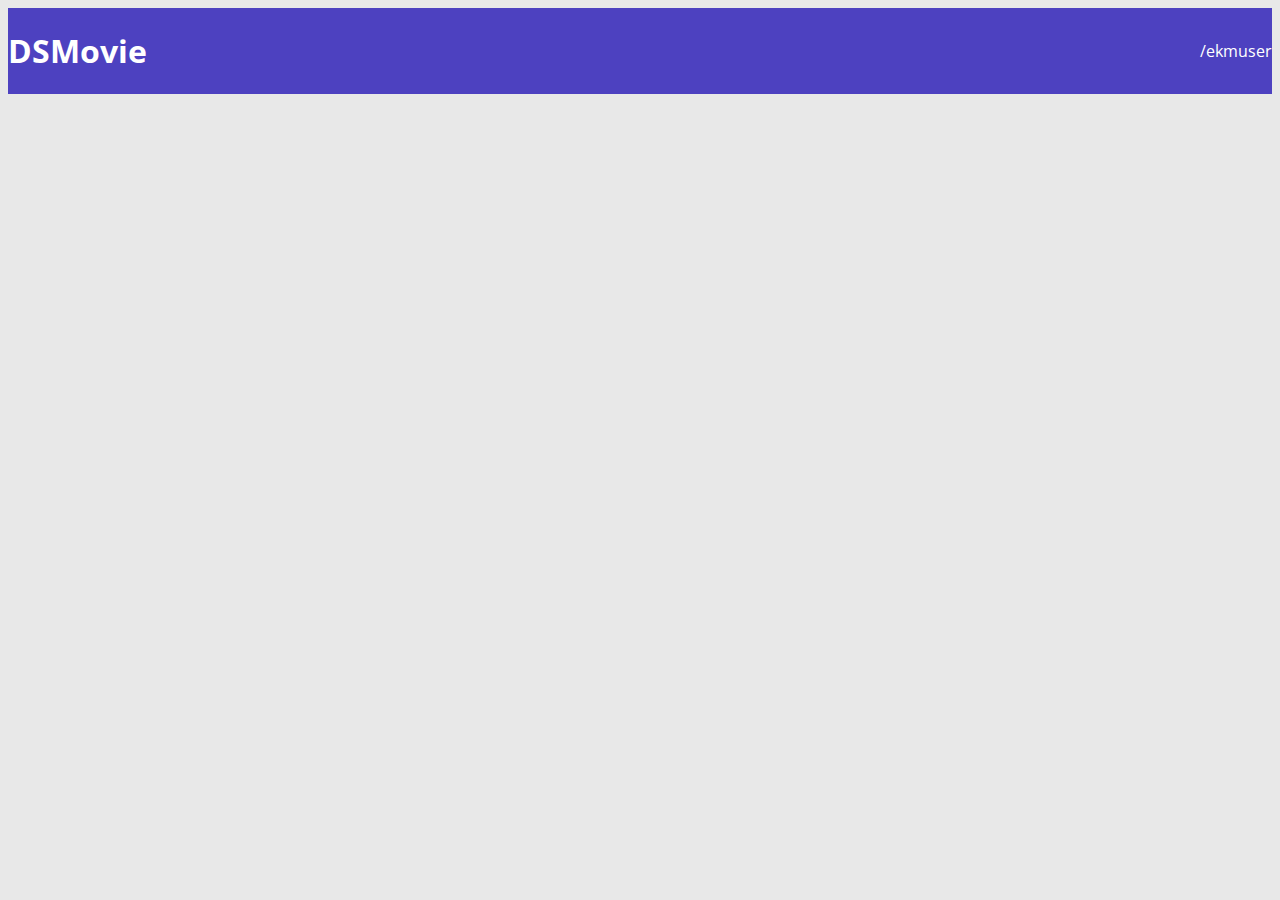
==== index.html @ 4942078c "Barra superior" ====
<!DOCTYPE html>
<html lang="pt-br">
<head>
    <meta charset="UTF-8">
    <meta http-equiv="X-UA-Compatible" content="IE=edge">
    <meta name="viewport" content="width=device-width, initial-scale=1.0">
    <title>DSMovie</title>

    <link href="https://cdn.jsdelivr.net/npm/bootstrap@5.1.3/dist/css/bootstrap.min.css" rel="stylesheet" integrity="sha384-1BmE4kWBq78iYhFldvKuhfTAU6auU8tT94WrHftjDbrCEXSU1oBoqyl2QvZ6jIW3" crossorigin="anonymous">

<link rel="stylesheet" href="css/styles.css">
</head>
<body>
    <header>
        <nav class="container">
            <h1>DSMovie</h1>
            <a href="https://github.com/ekmuser">/ekmuser</a>
        </nav>
    </header>
    
</body>
</html>
---- css/styles.css ----
@import url('https://fonts.googleapis.com/css2?family=Open+Sans:wght@300;400;700&display=swap');

* {
    box-sizing: border-box;
    font-family: 'Open Sans', sans-serif;
}

html, body {
    background-color: #E8E8E8;

}
header {
    background-color: #4D41C0;
    color: #FFFFFF;
}

nav {
    display: flex;
    align-items: center;
    justify-content: space-between;
}

a, a:hover {
    text-decoration: none;
    color: unset;
}
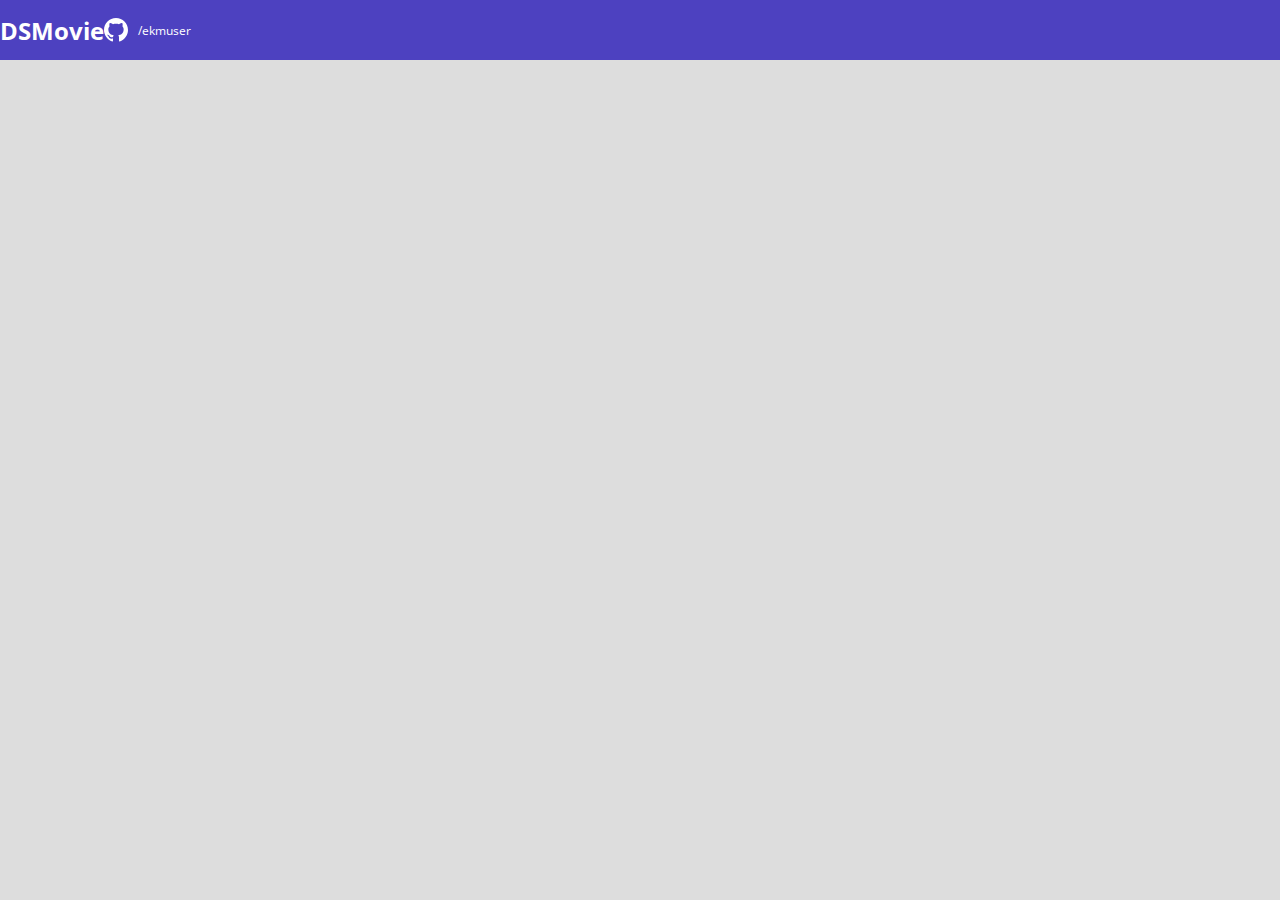
==== commit 48ab1bc6: "Parte barra superior 2" ====
--- a/index.html
+++ b/index.html
@@ -1,22 +1,29 @@
 <!DOCTYPE html>
 <html lang="pt-br">
+
 <head>
     <meta charset="UTF-8">
     <meta http-equiv="X-UA-Compatible" content="IE=edge">
     <meta name="viewport" content="width=device-width, initial-scale=1.0">
     <title>DSMovie</title>
 
-    <link href="https://cdn.jsdelivr.net/npm/bootstrap@5.1.3/dist/css/bootstrap.min.css" rel="stylesheet" integrity="sha384-1BmE4kWBq78iYhFldvKuhfTAU6auU8tT94WrHftjDbrCEXSU1oBoqyl2QvZ6jIW3" crossorigin="anonymous">
+    <link href="https://cdn.jsdelivr.net/npm/bootstrap@5.1.3/dist/css/bootstrap.min.css" rel="stylesheet"
+        integrity="sha384-1BmE4kWBq78iYhFldvKuhfTAU6auU8tT94WrHftjDbrCEXSU1oBoqyl2QvZ6jIW3" crossorigin="anonymous">
 
-<link rel="stylesheet" href="css/styles.css">
+    <link rel="stylesheet" href="css/styles.css">
 </head>
+
 <body>
     <header>
         <nav class="container">
             <h1>DSMovie</h1>
-            <a href="https://github.com/ekmuser">/ekmuser</a>
+            <div class="dsmovie-contact-container">
+                <img src="img/Vector.svg" alt="github">
+                <a href="https://github.com/ekmuser">/ekmuser</a>
+            </div>
         </nav>
     </header>
-    
+
 </body>
+
 </html>--- a/css/styles.css
+++ b/css/styles.css
@@ -1,17 +1,31 @@
 @import url('https://fonts.googleapis.com/css2?family=Open+Sans:wght@300;400;700&display=swap');
 
+:root {
+    --bg-gray:#ddd; 
+    --color-primary: #4d41c0;
+    --white: #fff;
+}
+
 * {
+    margin: 0;
     box-sizing: border-box;
     font-family: 'Open Sans', sans-serif;
 }
 
+h1, h2, h3, h4, h5, h6 {
+    margin: 0;
+}
+
 html, body {
-    background-color: #E8E8E8;
+    background-color: var(--bg-gray);
 
 }
 header {
-    background-color: #4D41C0;
-    color: #FFFFFF;
+    background-color: var(--color-primary);
+    color: var(--white);
+    height: 60px;
+    display: flex;
+    align-items: center;
 }
 
 nav {
@@ -20,7 +34,26 @@
     justify-content: space-between;
 }
 
+nav h1 {
+    font-size: 24px;
+    font-weight: 700;
+}
+
+nav a {
+    font-size: 12px;
+    font-weight: 400;
+}
+
 a, a:hover {
     text-decoration: none;
     color: unset;
+}
+
+.dsmovie-contact-container {
+    display: flex;
+    align-items: center;
+}
+
+.dsmovie-contact-container img {
+    margin-right: 10px;
 }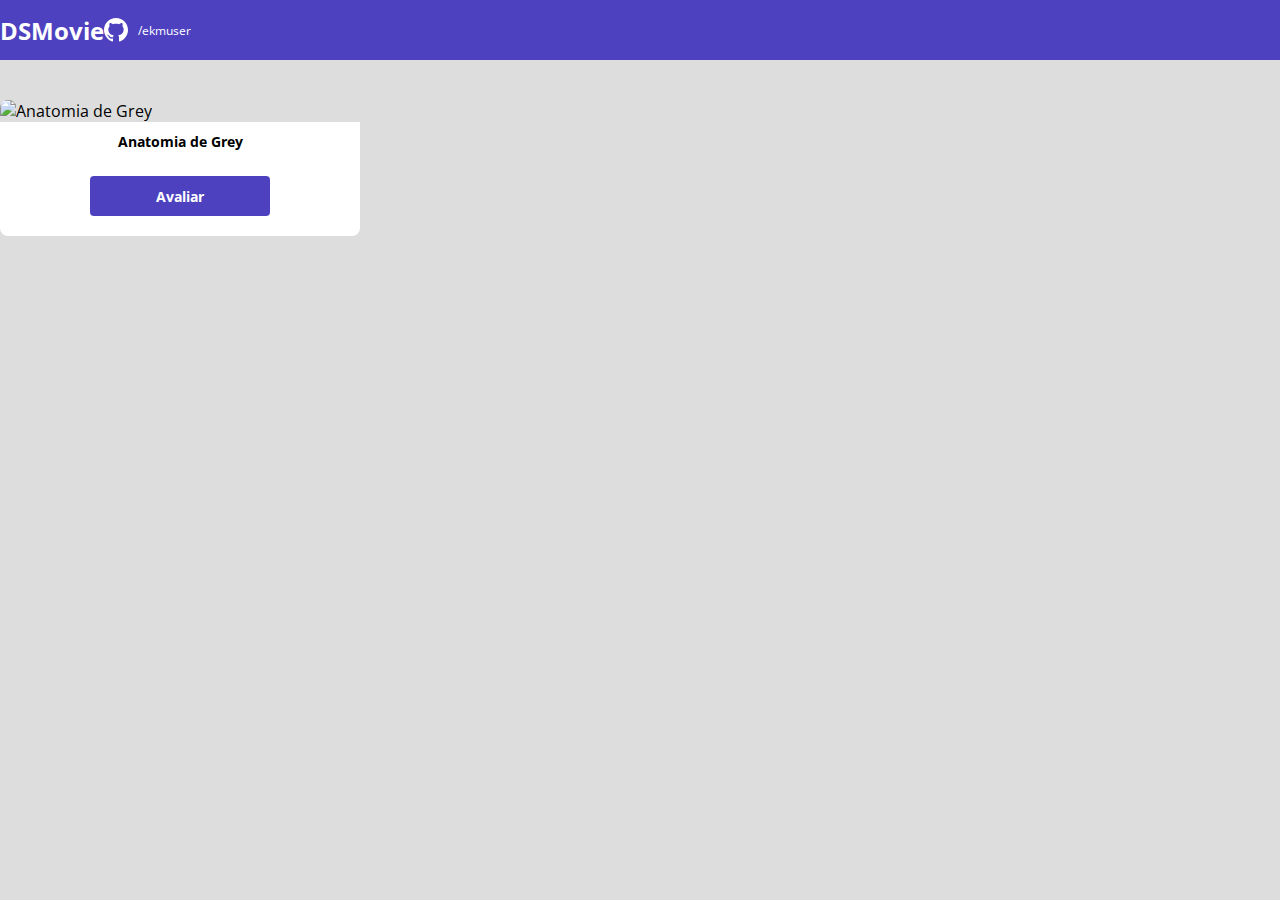
==== commit b4ee8405: "Card filme 1" ====
--- a/index.html
+++ b/index.html
@@ -24,6 +24,20 @@
         </nav>
     </header>
 
+    <main>
+        <section id="dsmovie-card-list" class="container">
+
+            <div class="dsmovie-card">
+                <img src="https://www.themoviedb.org/t/p/w533_and_h300_bestv2/dpzC0ACzwkVporKvzZGvNFOBFr6.jpg" alt="Anatomia de Grey">
+                <div class="dsmovie-card-description">
+                    <h3>Anatomia de Grey</h3>
+                    <a class="dsmovie-btn" href="form.html">Avaliar</a>
+                </div>
+
+            </div>
+        </section>
+    </main>
+
 </body>
 
 </html>--- a/css/styles.css
+++ b/css/styles.css
@@ -2,6 +2,7 @@
 
 :root {
     --bg-gray:#ddd; 
+    --text-gray: #4A4A4A; 
     --color-primary: #4d41c0;
     --white: #fff;
 }
@@ -56,4 +57,45 @@
 
 .dsmovie-contact-container img {
     margin-right: 10px;
+}
+
+#dsmovie-card-list {
+    padding: 40px 0;
+}
+
+.dsmovie-card{
+    width: 360px;
+}
+
+.dsmovie-card img {
+    width: 100%;
+    border-radius: 8px 8px 0 0;
+}
+
+.dsmovie-card-description {
+    background-color: var(--white);
+    padding: 10px 0 20px 0 ;
+    display: flex;
+    flex-direction: column; 
+    align-items: center;
+    border-radius: 0 0 8px 8px;
+}
+
+.dsmovie-card-description h3 {
+    font-size: 14px;
+    font-weight: 700;
+    margin-bottom: 25px;
+}
+
+.dsmovie-btn, .dsmovie-btn:hover {
+    width: 180px;
+    height: 40px;
+    background-color: var(--color-primary);
+    color: var(--white);
+    font-size: 14px;
+    font-weight: 700;
+    display: flex;
+    align-items: center;
+    justify-content: center;
+    border-radius: 4px;
 }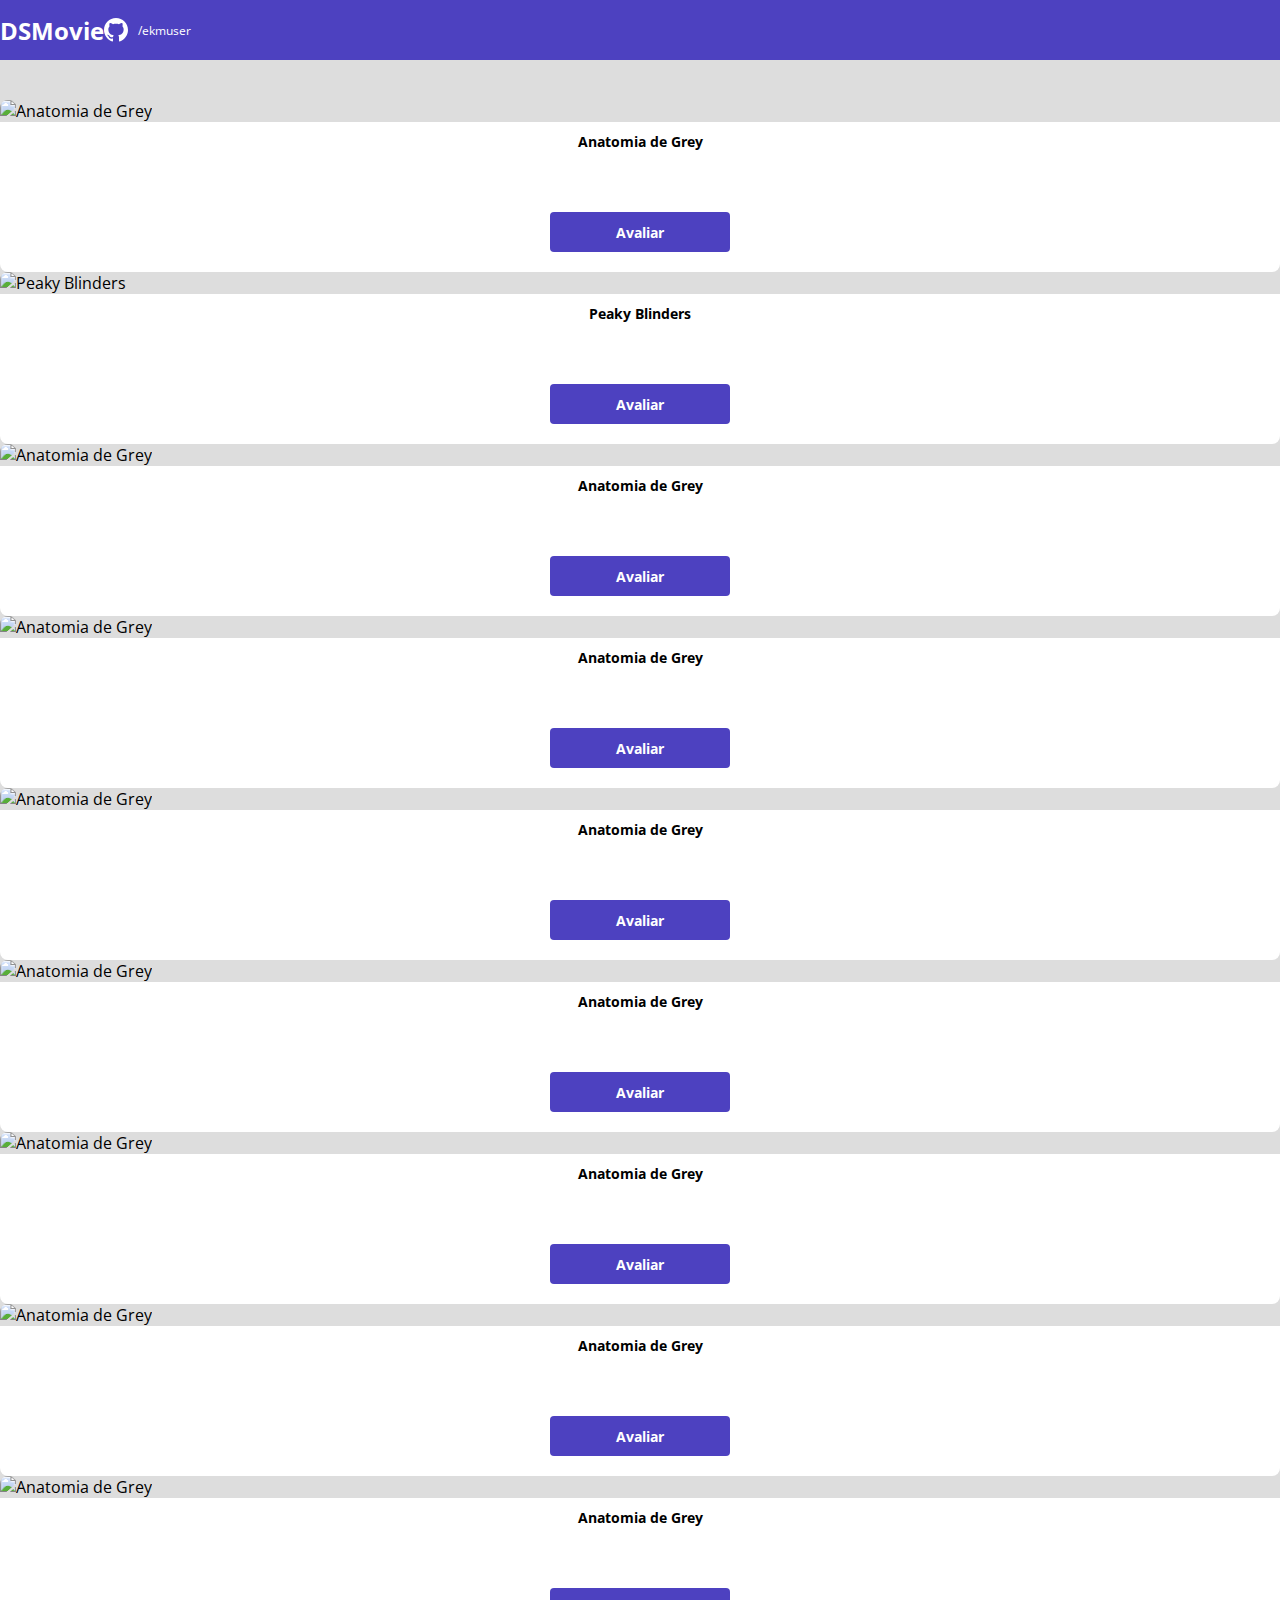
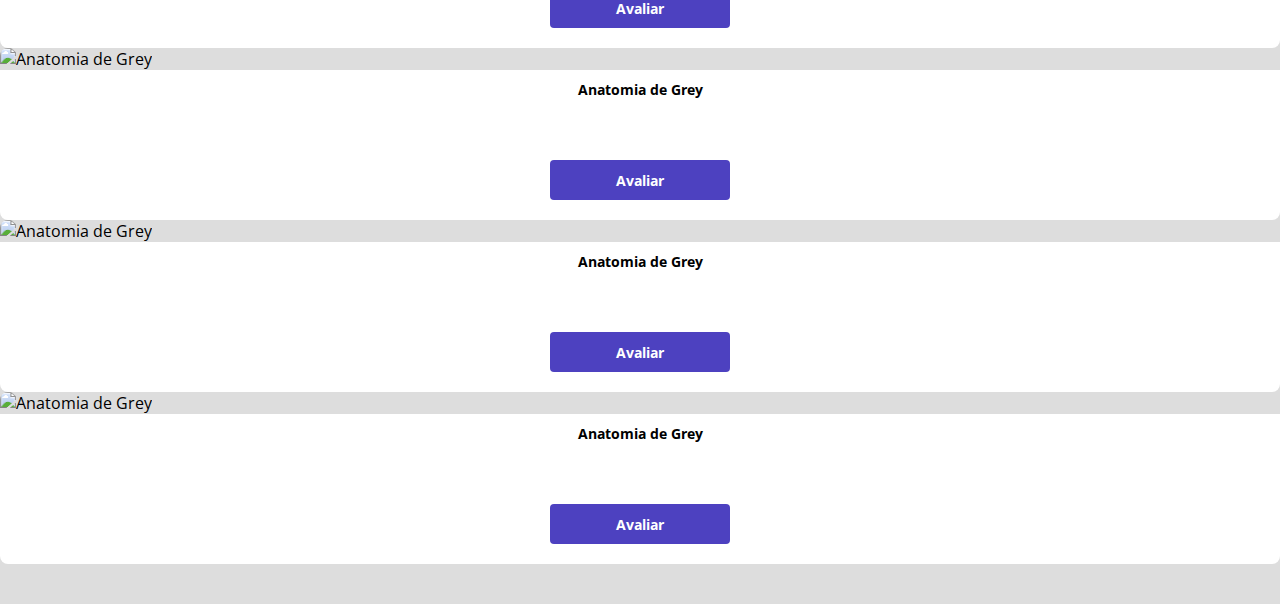
==== commit cc7b3f46: "Listagem de cards" ====
--- a/index.html
+++ b/index.html
@@ -27,11 +27,138 @@
     <main>
         <section id="dsmovie-card-list" class="container">
 
-            <div class="dsmovie-card">
-                <img src="https://www.themoviedb.org/t/p/w533_and_h300_bestv2/dpzC0ACzwkVporKvzZGvNFOBFr6.jpg" alt="Anatomia de Grey">
-                <div class="dsmovie-card-description">
-                    <h3>Anatomia de Grey</h3>
-                    <a class="dsmovie-btn" href="form.html">Avaliar</a>
+            <div class="row">
+
+                <div class="col-sm-6 col-lg-4 col-xl-3 mb-3">
+                    <div class="dsmovie-card">
+                        <img src="https://www.themoviedb.org/t/p/w533_and_h300_bestv2/dpzC0ACzwkVporKvzZGvNFOBFr6.jpg"
+                            alt="Anatomia de Grey">
+                        <div class="dsmovie-card-description">
+                            <h3>Anatomia de Grey</h3>
+                            <a class="dsmovie-btn" href="form.html">Avaliar</a>
+                        </div>
+                    </div>
+                </div>
+
+                <div class="col-sm-6 col-lg-4 col-xl-3 mb-3">
+                    <div class="dsmovie-card">
+                        <img src="https://www.themoviedb.org/t/p/w220_and_h330_face/i0uajcHH9yogXMfDHpOXexIukG9.jpg"
+                            alt="Peaky Blinders">
+                        <div class="dsmovie-card-description">
+                            <h3>Peaky Blinders</h3>
+                            <a class="dsmovie-btn" href="form.html">Avaliar</a>
+                        </div>
+                    </div>
+                </div>
+
+                <div class="col-sm-6 col-lg-4 col-xl-3 mb-3">
+                    <div class="dsmovie-card">
+                        <img src="https://www.themoviedb.org/t/p/w533_and_h300_bestv2/dpzC0ACzwkVporKvzZGvNFOBFr6.jpg"
+                            alt="Anatomia de Grey">
+                        <div class="dsmovie-card-description">
+                            <h3>Anatomia de Grey</h3>
+                            <a class="dsmovie-btn" href="form.html">Avaliar</a>
+                        </div>
+                    </div>
+                </div>
+
+                <div class="col-sm-6 col-lg-4 col-xl-3 mb-3">
+                    <div class="dsmovie-card">
+                        <img src="https://www.themoviedb.org/t/p/w533_and_h300_bestv2/dpzC0ACzwkVporKvzZGvNFOBFr6.jpg"
+                            alt="Anatomia de Grey">
+                        <div class="dsmovie-card-description">
+                            <h3>Anatomia de Grey</h3>
+                            <a class="dsmovie-btn" href="form.html">Avaliar</a>
+                        </div>
+                    </div>
+                </div>
+
+                <div class="col-sm-6 col-lg-4 col-xl-3 mb-3">
+                    <div class="dsmovie-card">
+                        <img src="https://www.themoviedb.org/t/p/w533_and_h300_bestv2/dpzC0ACzwkVporKvzZGvNFOBFr6.jpg"
+                            alt="Anatomia de Grey">
+                        <div class="dsmovie-card-description">
+                            <h3>Anatomia de Grey</h3>
+                            <a class="dsmovie-btn" href="form.html">Avaliar</a>
+                        </div>
+                    </div>
+                </div>
+
+                <div class="col-sm-6 col-lg-4 col-xl-3 mb-3">
+                    <div class="dsmovie-card">
+                        <img src="https://www.themoviedb.org/t/p/w533_and_h300_bestv2/dpzC0ACzwkVporKvzZGvNFOBFr6.jpg"
+                            alt="Anatomia de Grey">
+                        <div class="dsmovie-card-description">
+                            <h3>Anatomia de Grey</h3>
+                            <a class="dsmovie-btn" href="form.html">Avaliar</a>
+                        </div>
+                    </div>
+                </div>
+
+                <div class="col-sm-6 col-lg-4 col-xl-3 mb-3">
+                    <div class="dsmovie-card">
+                        <img src="https://www.themoviedb.org/t/p/w533_and_h300_bestv2/dpzC0ACzwkVporKvzZGvNFOBFr6.jpg"
+                            alt="Anatomia de Grey">
+                        <div class="dsmovie-card-description">
+                            <h3>Anatomia de Grey</h3>
+                            <a class="dsmovie-btn" href="form.html">Avaliar</a>
+                        </div>
+                    </div>
+                </div>
+
+                <div class="col-sm-6 col-lg-4 col-xl-3 mb-3">
+                    <div class="dsmovie-card">
+                        <img src="https://www.themoviedb.org/t/p/w533_and_h300_bestv2/dpzC0ACzwkVporKvzZGvNFOBFr6.jpg"
+                            alt="Anatomia de Grey">
+                        <div class="dsmovie-card-description">
+                            <h3>Anatomia de Grey</h3>
+                            <a class="dsmovie-btn" href="form.html">Avaliar</a>
+                        </div>
+                    </div>
+                </div>
+
+                <div class="col-sm-6 col-lg-4 col-xl-3 mb-3">
+                    <div class="dsmovie-card">
+                        <img src="https://www.themoviedb.org/t/p/w533_and_h300_bestv2/dpzC0ACzwkVporKvzZGvNFOBFr6.jpg"
+                            alt="Anatomia de Grey">
+                        <div class="dsmovie-card-description">
+                            <h3>Anatomia de Grey</h3>
+                            <a class="dsmovie-btn" href="form.html">Avaliar</a>
+                        </div>
+                    </div>
+                </div>
+
+                <div class="col-sm-6 col-lg-4 col-xl-3 mb-3">
+                    <div class="dsmovie-card">
+                        <img src="https://www.themoviedb.org/t/p/w533_and_h300_bestv2/dpzC0ACzwkVporKvzZGvNFOBFr6.jpg"
+                            alt="Anatomia de Grey">
+                        <div class="dsmovie-card-description">
+                            <h3>Anatomia de Grey</h3>
+                            <a class="dsmovie-btn" href="form.html">Avaliar</a>
+                        </div>
+                    </div>
+                </div>
+
+                <div class="col-sm-6 col-lg-4 col-xl-3 mb-3">
+                    <div class="dsmovie-card">
+                        <img src="https://www.themoviedb.org/t/p/w533_and_h300_bestv2/dpzC0ACzwkVporKvzZGvNFOBFr6.jpg"
+                            alt="Anatomia de Grey">
+                        <div class="dsmovie-card-description">
+                            <h3>Anatomia de Grey</h3>
+                            <a class="dsmovie-btn" href="form.html">Avaliar</a>
+                        </div>
+                    </div>
+                </div>
+
+                <div class="col-sm-6 col-lg-4 col-xl-3 mb-3">
+                    <div class="dsmovie-card">
+                        <img src="https://www.themoviedb.org/t/p/w533_and_h300_bestv2/dpzC0ACzwkVporKvzZGvNFOBFr6.jpg"
+                            alt="Anatomia de Grey">
+                        <div class="dsmovie-card-description">
+                            <h3>Anatomia de Grey</h3>
+                            <a class="dsmovie-btn" href="form.html">Avaliar</a>
+                        </div>
+                    </div>
                 </div>
 
             </div>
--- a/css/styles.css
+++ b/css/styles.css
@@ -64,7 +64,7 @@
 }
 
 .dsmovie-card{
-    width: 360px;
+    width: 100%;
 }
 
 .dsmovie-card img {
@@ -78,7 +78,9 @@
     display: flex;
     flex-direction: column; 
     align-items: center;
+    justify-content: space-between;
     border-radius: 0 0 8px 8px;
+    min-height: 150px;
 }
 
 .dsmovie-card-description h3 {
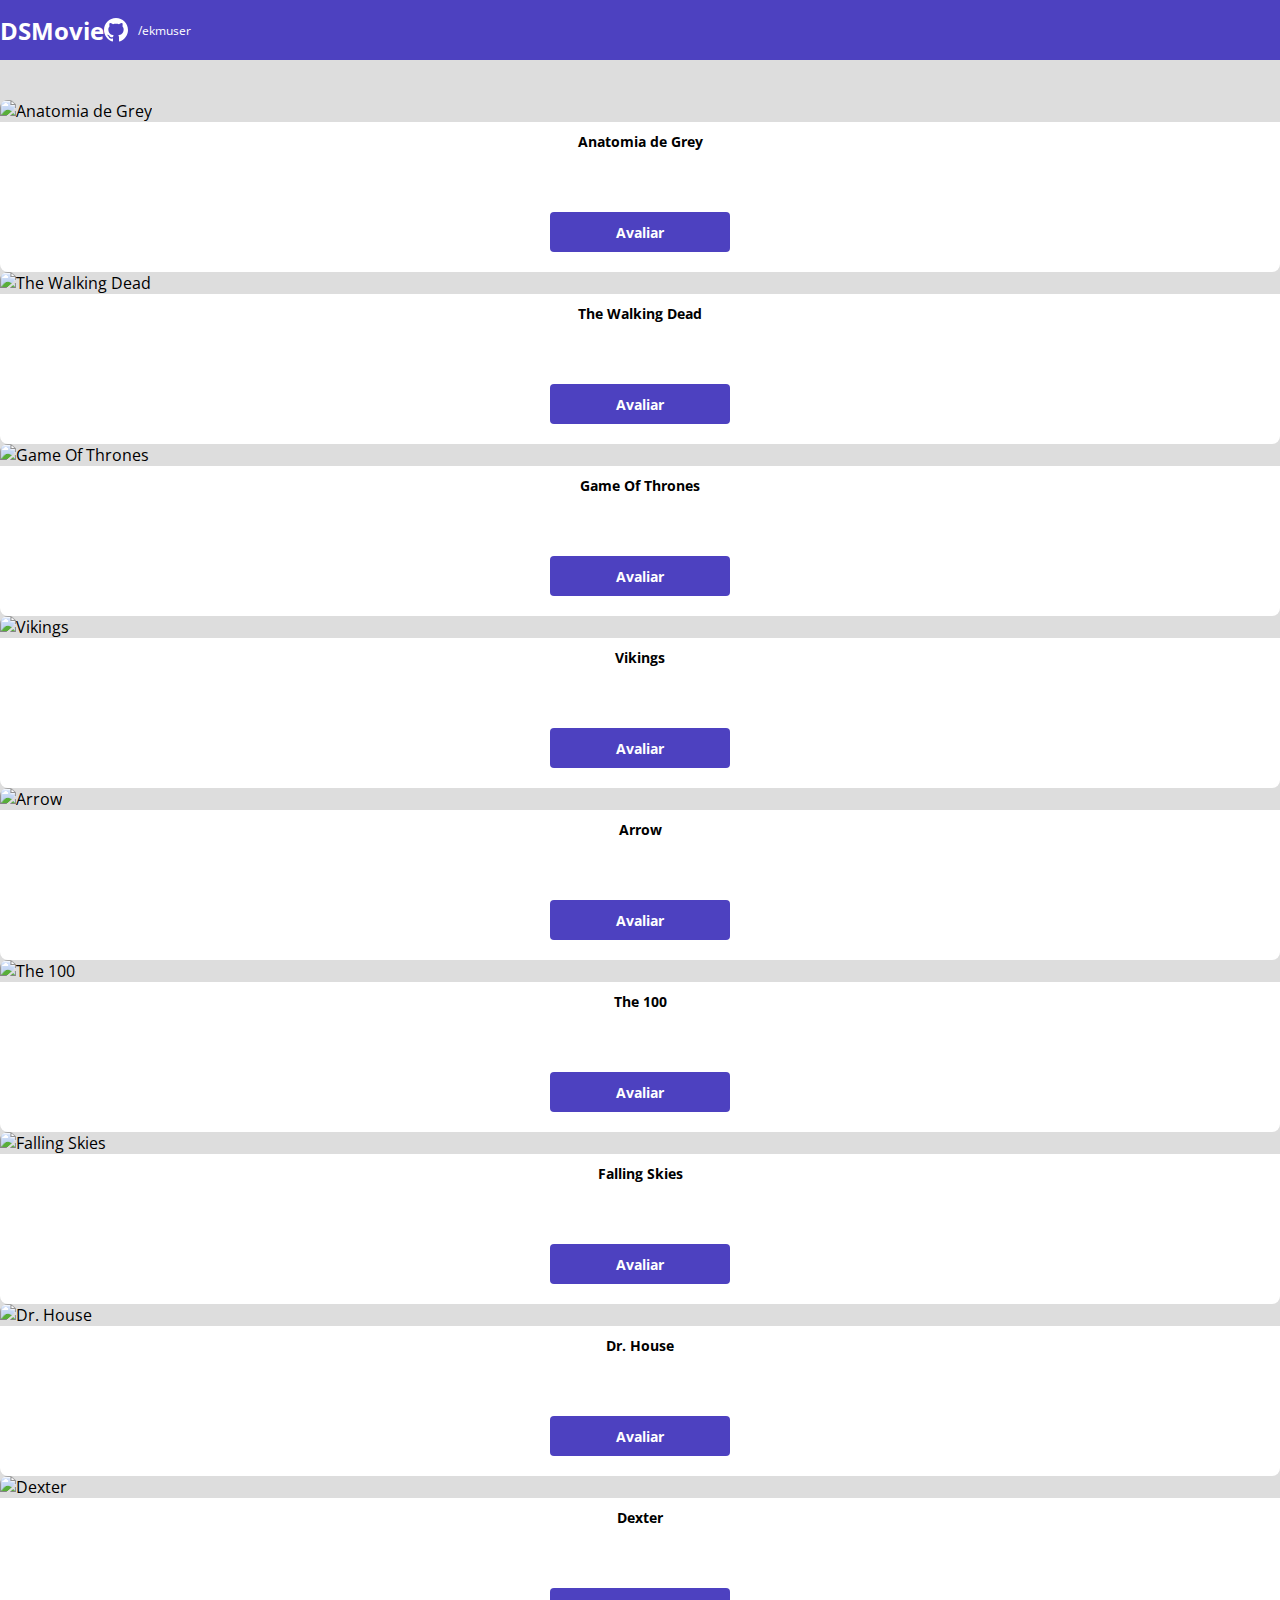
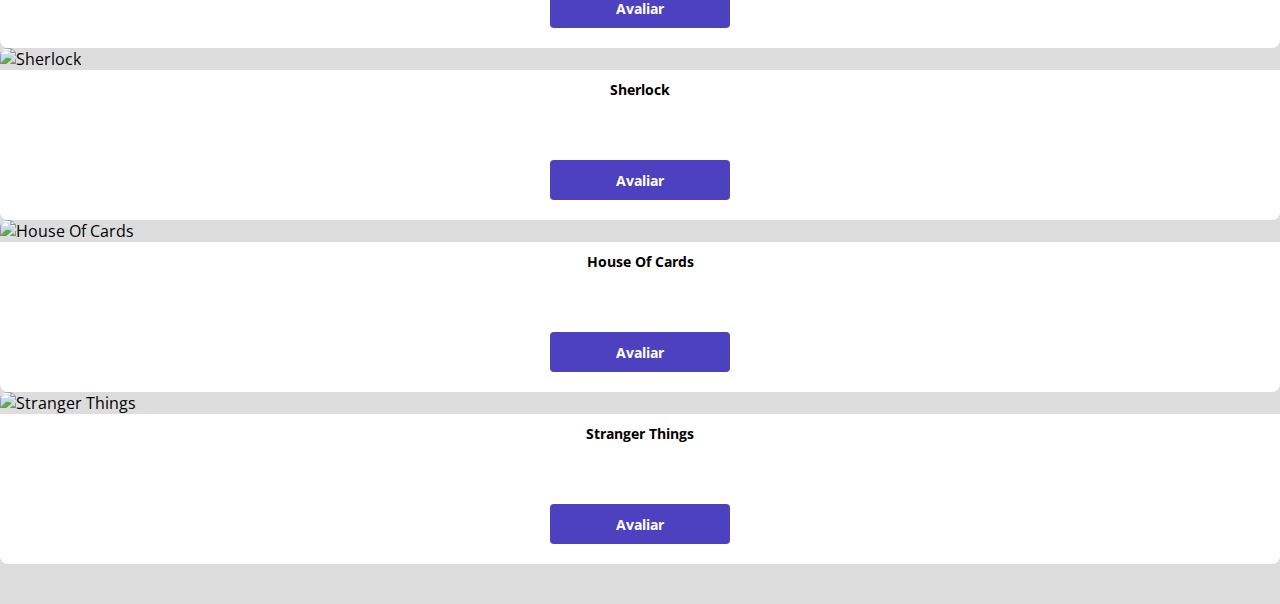
==== commit 114bc167: "Cards listagem filmes parte 2" ====
--- a/index.html
+++ b/index.html
@@ -42,10 +42,10 @@
 
                 <div class="col-sm-6 col-lg-4 col-xl-3 mb-3">
                     <div class="dsmovie-card">
-                        <img src="https://www.themoviedb.org/t/p/w220_and_h330_face/i0uajcHH9yogXMfDHpOXexIukG9.jpg"
-                            alt="Peaky Blinders">
+                        <img src="https://www.themoviedb.org/t/p/w250_and_h141_face/wvdWb5kTQipdMDqCclC6Y3zr4j3.jpg"
+                            alt="The Walking Dead">
                         <div class="dsmovie-card-description">
-                            <h3>Peaky Blinders</h3>
+                            <h3>The Walking Dead</h3>
                             <a class="dsmovie-btn" href="form.html">Avaliar</a>
                         </div>
                     </div>
@@ -53,10 +53,10 @@
 
                 <div class="col-sm-6 col-lg-4 col-xl-3 mb-3">
                     <div class="dsmovie-card">
-                        <img src="https://www.themoviedb.org/t/p/w533_and_h300_bestv2/dpzC0ACzwkVporKvzZGvNFOBFr6.jpg"
-                            alt="Anatomia de Grey">
+                        <img src="https://www.themoviedb.org/t/p/w533_and_h300_bestv2/suopoADq0k8YZr4dQXcU6pToj6s.jpg"
+                            alt="Game Of Thrones">
                         <div class="dsmovie-card-description">
-                            <h3>Anatomia de Grey</h3>
+                            <h3>Game Of Thrones</h3>
                             <a class="dsmovie-btn" href="form.html">Avaliar</a>
                         </div>
                     </div>
@@ -64,10 +64,10 @@
 
                 <div class="col-sm-6 col-lg-4 col-xl-3 mb-3">
                     <div class="dsmovie-card">
-                        <img src="https://www.themoviedb.org/t/p/w533_and_h300_bestv2/dpzC0ACzwkVporKvzZGvNFOBFr6.jpg"
-                            alt="Anatomia de Grey">
+                        <img src="https://www.themoviedb.org/t/p/w533_and_h300_bestv2/lHe8iwM4Cdm6RSEiara4PN8ZcBd.jpg"
+                            alt="Vikings">
                         <div class="dsmovie-card-description">
-                            <h3>Anatomia de Grey</h3>
+                            <h3>Vikings</h3>
                             <a class="dsmovie-btn" href="form.html">Avaliar</a>
                         </div>
                     </div>
@@ -75,10 +75,10 @@
 
                 <div class="col-sm-6 col-lg-4 col-xl-3 mb-3">
                     <div class="dsmovie-card">
-                        <img src="https://www.themoviedb.org/t/p/w533_and_h300_bestv2/dpzC0ACzwkVporKvzZGvNFOBFr6.jpg"
-                            alt="Anatomia de Grey">
+                        <img src="https://www.themoviedb.org/t/p/w250_and_h141_face/vNnLAKmoczRlNarxyGrrw0KSOeX.jpg"
+                            alt="Arrow">
                         <div class="dsmovie-card-description">
-                            <h3>Anatomia de Grey</h3>
+                            <h3>Arrow</h3>
                             <a class="dsmovie-btn" href="form.html">Avaliar</a>
                         </div>
                     </div>
@@ -86,10 +86,10 @@
 
                 <div class="col-sm-6 col-lg-4 col-xl-3 mb-3">
                     <div class="dsmovie-card">
-                        <img src="https://www.themoviedb.org/t/p/w533_and_h300_bestv2/dpzC0ACzwkVporKvzZGvNFOBFr6.jpg"
-                            alt="Anatomia de Grey">
+                        <img src="https://www.themoviedb.org/t/p/w250_and_h141_face/hTExot1sfn7dHZjGrk0Aiwpntxt.jpg"
+                            alt="The 100">
                         <div class="dsmovie-card-description">
-                            <h3>Anatomia de Grey</h3>
+                            <h3>The 100</h3>
                             <a class="dsmovie-btn" href="form.html">Avaliar</a>
                         </div>
                     </div>
@@ -97,10 +97,10 @@
 
                 <div class="col-sm-6 col-lg-4 col-xl-3 mb-3">
                     <div class="dsmovie-card">
-                        <img src="https://www.themoviedb.org/t/p/w533_and_h300_bestv2/dpzC0ACzwkVporKvzZGvNFOBFr6.jpg"
-                            alt="Anatomia de Grey">
+                        <img src="https://www.themoviedb.org/t/p/w250_and_h141_face/cNEDnuCorkvaYlaQ7XGgTgo8kgw.jpg"
+                            alt="Falling Skies">
                         <div class="dsmovie-card-description">
-                            <h3>Anatomia de Grey</h3>
+                            <h3>Falling Skies</h3>
                             <a class="dsmovie-btn" href="form.html">Avaliar</a>
                         </div>
                     </div>
@@ -108,10 +108,10 @@
 
                 <div class="col-sm-6 col-lg-4 col-xl-3 mb-3">
                     <div class="dsmovie-card">
-                        <img src="https://www.themoviedb.org/t/p/w533_and_h300_bestv2/dpzC0ACzwkVporKvzZGvNFOBFr6.jpg"
-                            alt="Anatomia de Grey">
+                        <img src="https://www.themoviedb.org/t/p/w250_and_h141_face/hiK4qc0tZijQ9KNUnBIS1k4tdMJ.jpg"
+                            alt="Dr. House">
                         <div class="dsmovie-card-description">
-                            <h3>Anatomia de Grey</h3>
+                            <h3>Dr. House</h3>
                             <a class="dsmovie-btn" href="form.html">Avaliar</a>
                         </div>
                     </div>
@@ -119,10 +119,10 @@
 
                 <div class="col-sm-6 col-lg-4 col-xl-3 mb-3">
                     <div class="dsmovie-card">
-                        <img src="https://www.themoviedb.org/t/p/w533_and_h300_bestv2/dpzC0ACzwkVporKvzZGvNFOBFr6.jpg"
-                            alt="Anatomia de Grey">
+                        <img src="https://www.themoviedb.org/t/p/w250_and_h141_face/x3i8okUNTx0s7A7DlXAZjlxHFP5.jpg"
+                            alt="Dexter">
                         <div class="dsmovie-card-description">
-                            <h3>Anatomia de Grey</h3>
+                            <h3>Dexter</h3>
                             <a class="dsmovie-btn" href="form.html">Avaliar</a>
                         </div>
                     </div>
@@ -130,10 +130,10 @@
 
                 <div class="col-sm-6 col-lg-4 col-xl-3 mb-3">
                     <div class="dsmovie-card">
-                        <img src="https://www.themoviedb.org/t/p/w533_and_h300_bestv2/dpzC0ACzwkVporKvzZGvNFOBFr6.jpg"
-                            alt="Anatomia de Grey">
+                        <img src="https://www.themoviedb.org/t/p/w250_and_h141_face/k66wW641A5Tok6OHMAsCbxM0UpG.jpg"
+                            alt="Sherlock">
                         <div class="dsmovie-card-description">
-                            <h3>Anatomia de Grey</h3>
+                            <h3>Sherlock</h3>
                             <a class="dsmovie-btn" href="form.html">Avaliar</a>
                         </div>
                     </div>
@@ -141,10 +141,10 @@
 
                 <div class="col-sm-6 col-lg-4 col-xl-3 mb-3">
                     <div class="dsmovie-card">
-                        <img src="https://www.themoviedb.org/t/p/w533_and_h300_bestv2/dpzC0ACzwkVporKvzZGvNFOBFr6.jpg"
-                            alt="Anatomia de Grey">
+                        <img src="https://www.themoviedb.org/t/p/w250_and_h141_face/ex4kvQb0Ski5KL2fsnKQU2hV3oo.jpg"
+                            alt="House Of Cards">
                         <div class="dsmovie-card-description">
-                            <h3>Anatomia de Grey</h3>
+                            <h3>House Of Cards</h3>
                             <a class="dsmovie-btn" href="form.html">Avaliar</a>
                         </div>
                     </div>
@@ -152,10 +152,10 @@
 
                 <div class="col-sm-6 col-lg-4 col-xl-3 mb-3">
                     <div class="dsmovie-card">
-                        <img src="https://www.themoviedb.org/t/p/w533_and_h300_bestv2/dpzC0ACzwkVporKvzZGvNFOBFr6.jpg"
-                            alt="Anatomia de Grey">
+                        <img src="https://www.themoviedb.org/t/p/w250_and_h141_face/56v2KjBlU4XaOv9rVYEQypROD7P.jpg"
+                            alt="Stranger Things">
                         <div class="dsmovie-card-description">
-                            <h3>Anatomia de Grey</h3>
+                            <h3>Stranger Things</h3>
                             <a class="dsmovie-btn" href="form.html">Avaliar</a>
                         </div>
                     </div>
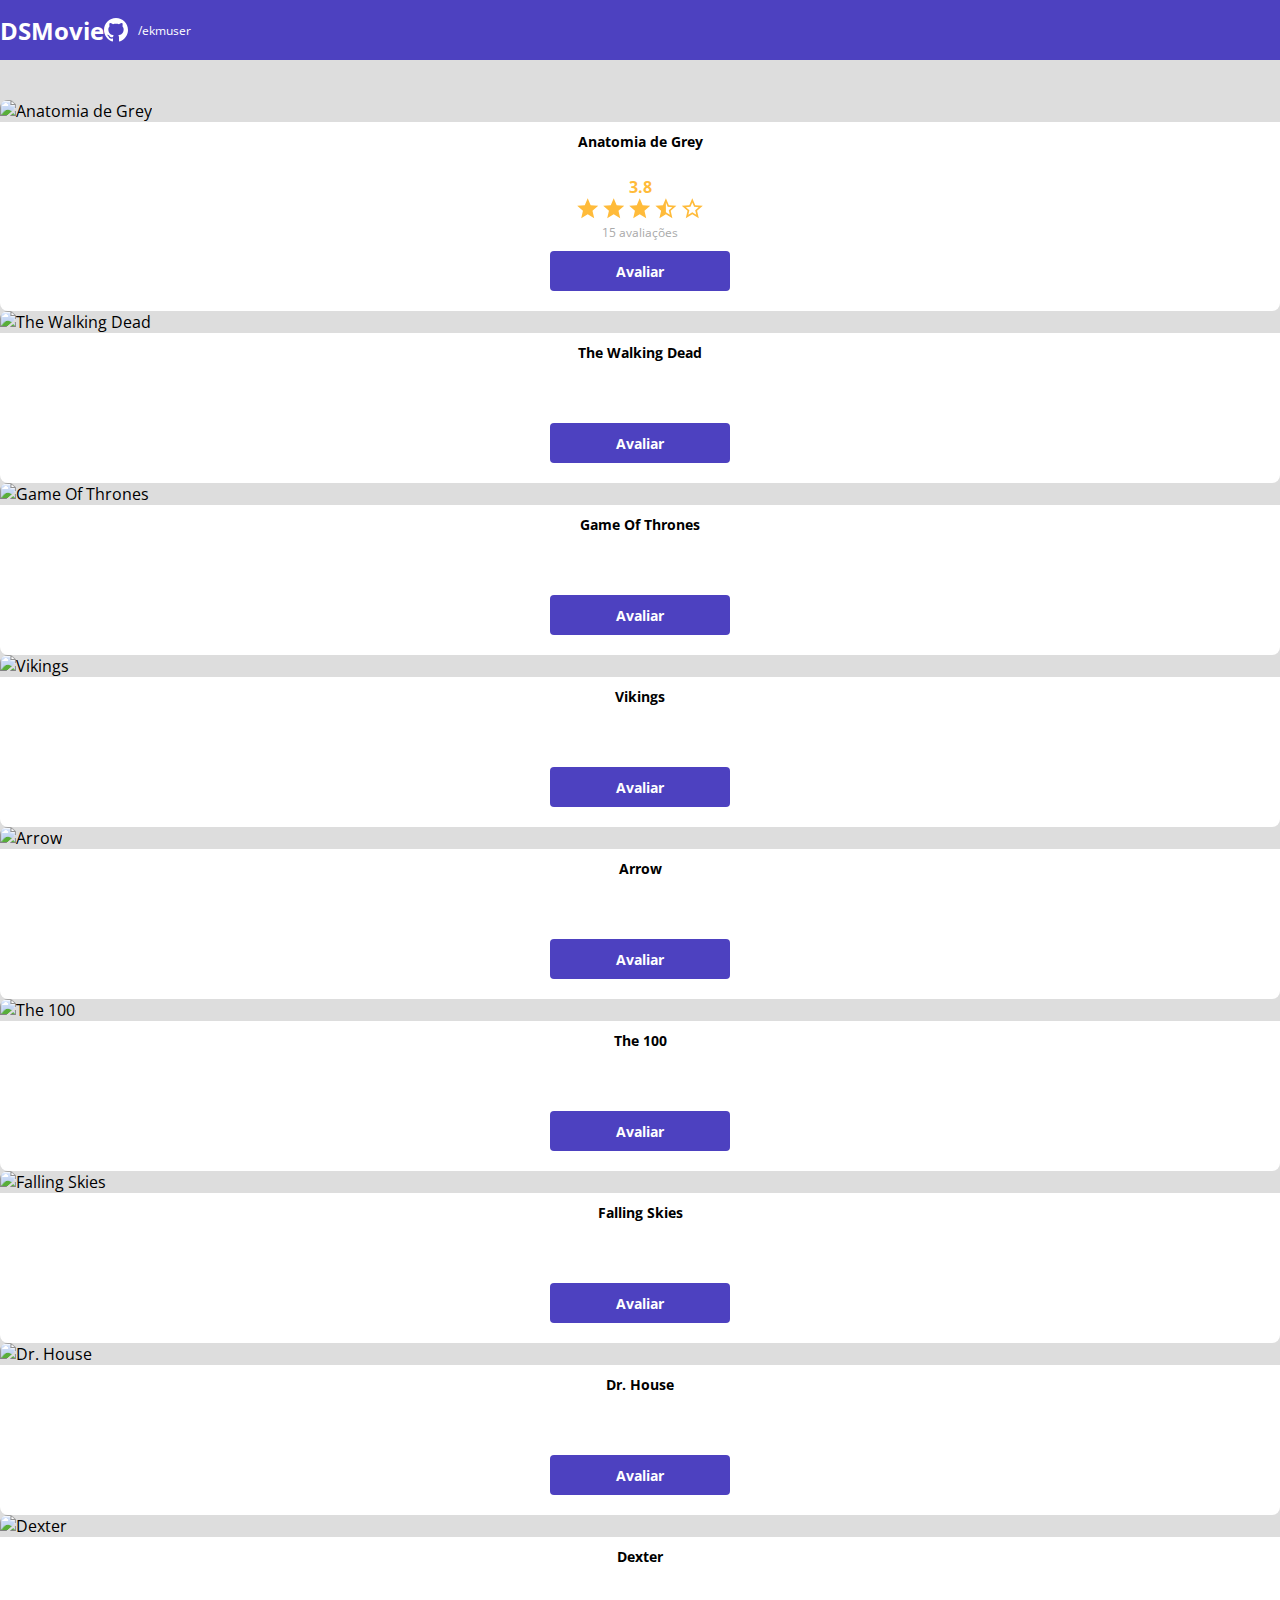
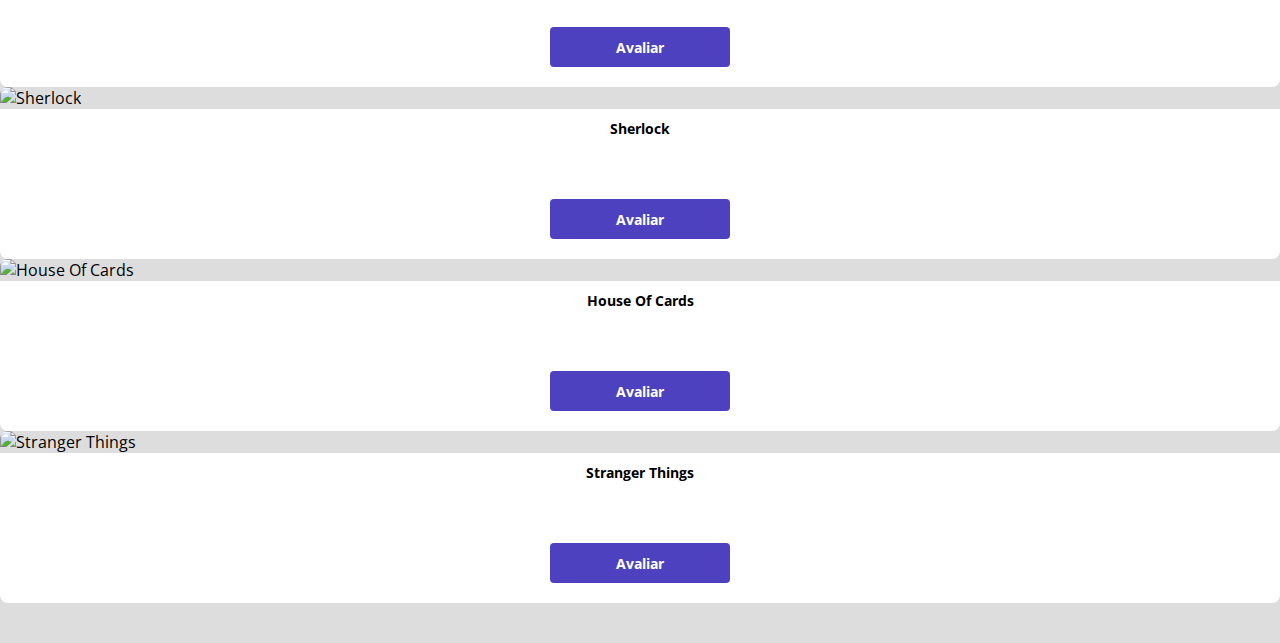
==== commit 8386475a: "Barra estrelas e avaliações" ====
--- a/index.html
+++ b/index.html
@@ -35,7 +35,18 @@
                             alt="Anatomia de Grey">
                         <div class="dsmovie-card-description">
                             <h3>Anatomia de Grey</h3>
-                            <a class="dsmovie-btn" href="form.html">Avaliar</a>
+                            <div class="dsmovie-card-description-botton">
+                                <h4>3.8</h4>
+                                <div>
+                                    <img src="img/vect.svg" alt="Star">
+                                    <img src="img/vect.svg" alt="Star">
+                                    <img src="img/vect.svg" alt="Star">
+                                    <img src="img/vect (1).svg" alt="Star">
+                                    <img src="img/vect (2).svg" alt="Star">
+                                </div>
+                                <p>15 avaliações</p>
+                                <a class="dsmovie-btn" href="form.html">Avaliar</a>
+                            </div>
                         </div>
                     </div>
                 </div>
--- a/css/styles.css
+++ b/css/styles.css
@@ -5,6 +5,8 @@
     --text-gray: #4A4A4A; 
     --color-primary: #4d41c0;
     --white: #fff;
+    --text-light-gray: #aaa;
+    --star-wellow: rgba(255, 187, 58, 1);
 }
 
 * {
@@ -89,6 +91,30 @@
     margin-bottom: 25px;
 }
 
+.dsmovie-card-description-botton {
+    display: flex;
+    flex-direction: column;
+    align-items: center;
+}
+
+.dsmovie-card-description-botton h4 {
+    font-size: 16px;
+    font-weight: 700;
+    color: var(--star-wellow);
+}
+
+.dsmovie-card-description-botton img {
+    width: 22px;
+}
+
+.dsmovie-card-description-botton p {
+    font-size: 12px;
+    font-weight: 400;
+    color: var(--text-light-gray);
+    margin-bottom: 10px;
+    
+}
+
 .dsmovie-btn, .dsmovie-btn:hover {
     width: 180px;
     height: 40px;
@@ -100,4 +126,46 @@
     align-items: center;
     justify-content: center;
     border-radius: 4px;
+    border: 0;
+}
+
+.dsmovie-form-container {
+    padding: 40px 0px;
+    max-width: 400px;
+}
+
+.dsmovie-form-description {
+    background-color: var(--white);
+    padding: 20px;
+    display: flex;
+    flex-direction: column;
+    align-items: center;
+    border-radius: 0 0 8px 8px;
+}
+
+.dsmovie-form {
+    width: 100%;
+}
+
+.dsmovie-form-description h3 {
+    font-size: 13px;
+    font-weight: 700;
+    margin-bottom: 20px;
+}
+
+.dsmovie-form-group {
+    margin-bottom: 20px;
+}
+
+.dsmovie-form-group label {
+    font-size: 10px;
+    color: var(--text-light-gray);
+}
+
+.dsmovie-form-btn-container {
+    height: 100px;
+    display: flex;
+    flex-direction: column;
+    align-items: center;
+    justify-content: space-between;
 }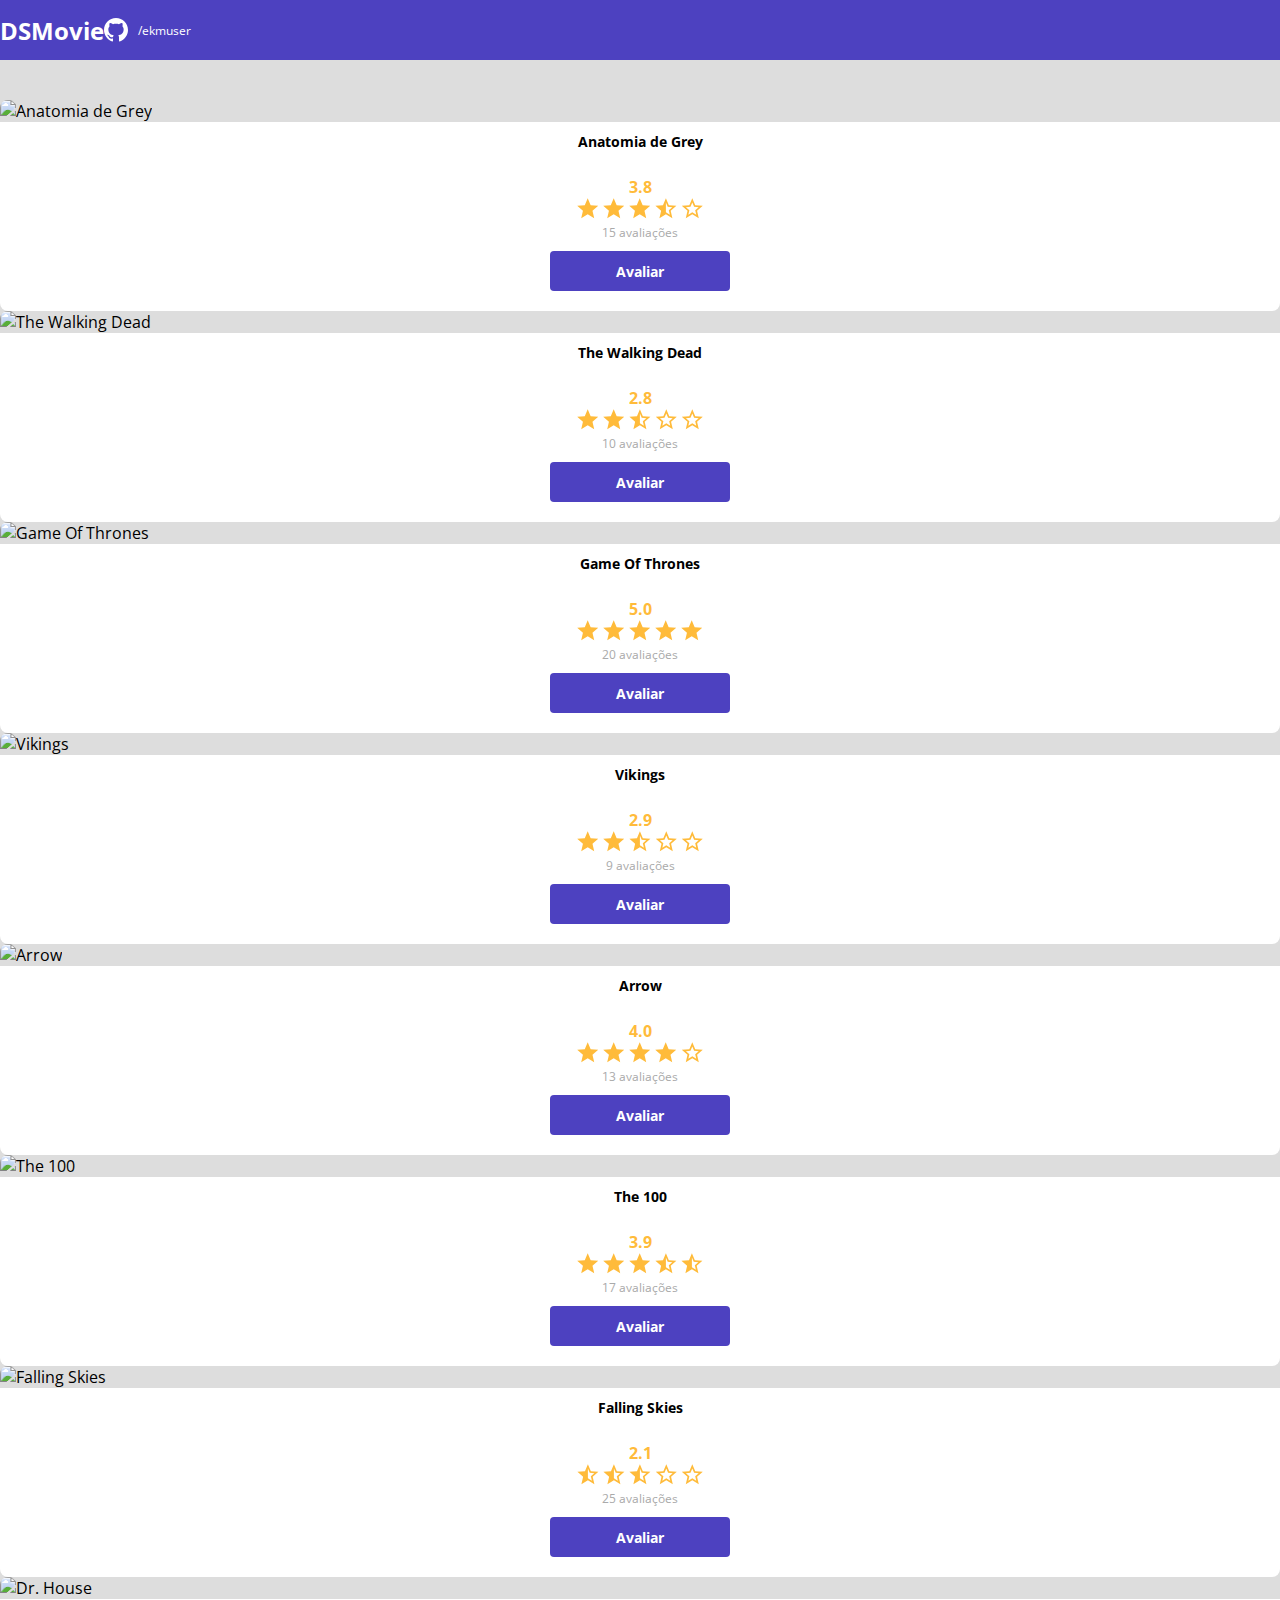
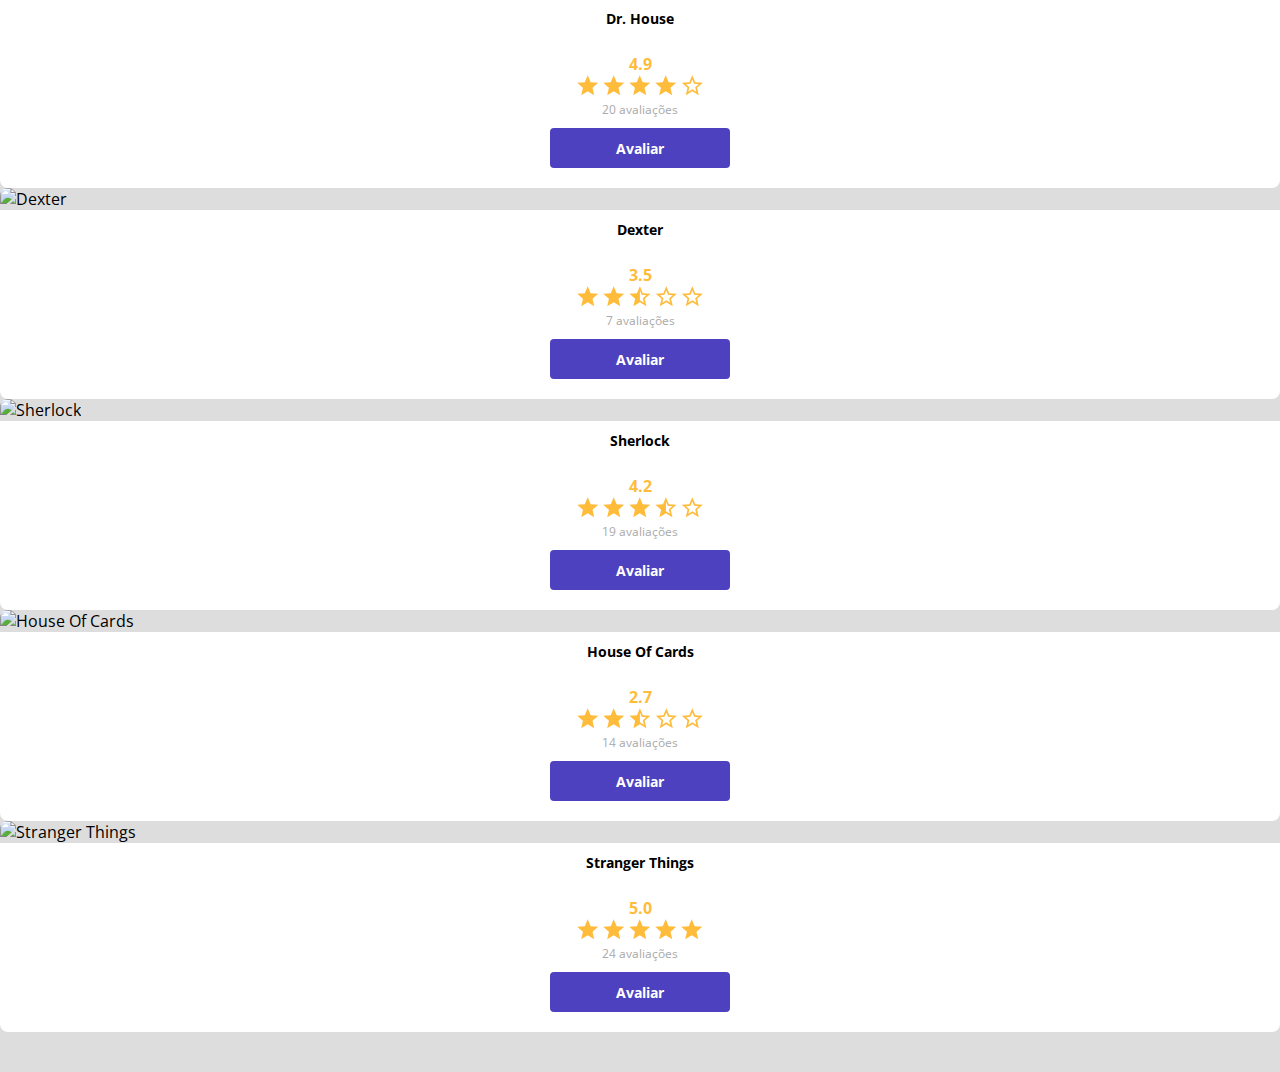
==== commit 5e53a02c: "Todas as Avaliações" ====
--- a/index.html
+++ b/index.html
@@ -57,7 +57,18 @@
                             alt="The Walking Dead">
                         <div class="dsmovie-card-description">
                             <h3>The Walking Dead</h3>
-                            <a class="dsmovie-btn" href="form.html">Avaliar</a>
+                            <div class="dsmovie-card-description-botton">
+                                <h4>2.8</h4>
+                                <div>
+                                    <img src="img/vect.svg" alt="Star">
+                                    <img src="img/vect.svg" alt="Star">
+                                    <img src="img/vect (1).svg" alt="Star">
+                                    <img src="img/vect (2).svg" alt="Star">
+                                    <img src="img/vect (2).svg" alt="Star">
+                                </div>
+                                <p>10 avaliações</p>                            
+                            <a class="dsmovie-btn" href="form.html">Avaliar</a>
+                            </div>
                         </div>
                     </div>
                 </div>
@@ -68,7 +79,18 @@
                             alt="Game Of Thrones">
                         <div class="dsmovie-card-description">
                             <h3>Game Of Thrones</h3>
-                            <a class="dsmovie-btn" href="form.html">Avaliar</a>
+                            <div class="dsmovie-card-description-botton">
+                                <h4>5.0</h4>
+                                <div>
+                                    <img src="img/vect.svg" alt="Star">
+                                    <img src="img/vect.svg" alt="Star">
+                                    <img src="img/vect.svg" alt="Star">
+                                    <img src="img/vect.svg" alt="Star">
+                                    <img src="img/vect.svg" alt="Star">
+                                </div>
+                                <p>20 avaliações</p>
+                            <a class="dsmovie-btn" href="form.html">Avaliar</a>
+                            </div>
                         </div>
                     </div>
                 </div>
@@ -79,7 +101,18 @@
                             alt="Vikings">
                         <div class="dsmovie-card-description">
                             <h3>Vikings</h3>
-                            <a class="dsmovie-btn" href="form.html">Avaliar</a>
+                            <div class="dsmovie-card-description-botton">
+                                <h4>2.9</h4>
+                                <div>
+                                    <img src="img/vect.svg" alt="Star">
+                                    <img src="img/vect.svg" alt="Star">
+                                    <img src="img/vect (1).svg" alt="Star">
+                                    <img src="img/vect (2).svg" alt="Star">
+                                    <img src="img/vect (2).svg" alt="Star">
+                                </div>
+                                <p>9 avaliações</p>
+                            <a class="dsmovie-btn" href="form.html">Avaliar</a>
+                            </div>
                         </div>
                     </div>
                 </div>
@@ -90,7 +123,18 @@
                             alt="Arrow">
                         <div class="dsmovie-card-description">
                             <h3>Arrow</h3>
-                            <a class="dsmovie-btn" href="form.html">Avaliar</a>
+                            <div class="dsmovie-card-description-botton">
+                                <h4>4.0</h4>
+                                <div>
+                                    <img src="img/vect.svg" alt="Star">
+                                    <img src="img/vect.svg" alt="Star">
+                                    <img src="img/vect.svg" alt="Star">
+                                    <img src="img/vect.svg" alt="Star">
+                                    <img src="img/vect (2).svg" alt="Star">
+                                </div>
+                                <p>13 avaliações</p>
+                            <a class="dsmovie-btn" href="form.html">Avaliar</a>
+                            </div>
                         </div>
                     </div>
                 </div>
@@ -101,7 +145,18 @@
                             alt="The 100">
                         <div class="dsmovie-card-description">
                             <h3>The 100</h3>
-                            <a class="dsmovie-btn" href="form.html">Avaliar</a>
+                            <div class="dsmovie-card-description-botton">
+                                <h4>3.9</h4>
+                                <div>
+                                    <img src="img/vect.svg" alt="Star">
+                                    <img src="img/vect.svg" alt="Star">
+                                    <img src="img/vect.svg" alt="Star">
+                                    <img src="img/vect (1).svg" alt="Star">
+                                    <img src="img/vect (1).svg" alt="Star">
+                                </div>
+                                <p>17 avaliações</p>
+                            <a class="dsmovie-btn" href="form.html">Avaliar</a>
+                            </div>
                         </div>
                     </div>
                 </div>
@@ -112,7 +167,18 @@
                             alt="Falling Skies">
                         <div class="dsmovie-card-description">
                             <h3>Falling Skies</h3>
-                            <a class="dsmovie-btn" href="form.html">Avaliar</a>
+                            <div class="dsmovie-card-description-botton">
+                                <h4>2.1</h4>
+                                <div>
+                                    <img src="img/vect (1).svg" alt="Star">
+                                    <img src="img/vect (1).svg" alt="Star">
+                                    <img src="img/vect (1).svg" alt="Star">
+                                    <img src="img/vect (2).svg" alt="Star">
+                                    <img src="img/vect (2).svg" alt="Star">
+                                </div>
+                                <p>25 avaliações</p>
+                            <a class="dsmovie-btn" href="form.html">Avaliar</a>
+                            </div>
                         </div>
                     </div>
                 </div>
@@ -123,7 +189,18 @@
                             alt="Dr. House">
                         <div class="dsmovie-card-description">
                             <h3>Dr. House</h3>
-                            <a class="dsmovie-btn" href="form.html">Avaliar</a>
+                            <div class="dsmovie-card-description-botton">
+                                <h4>4.9</h4>
+                                <div>
+                                    <img src="img/vect.svg" alt="Star">
+                                    <img src="img/vect.svg" alt="Star">
+                                    <img src="img/vect.svg" alt="Star">
+                                    <img src="img/vect.svg" alt="Star">
+                                    <img src="img/vect (2).svg" alt="Star">
+                                </div>
+                                <p>20 avaliações</p>
+                            <a class="dsmovie-btn" href="form.html">Avaliar</a>
+                            </div>
                         </div>
                     </div>
                 </div>
@@ -134,7 +211,18 @@
                             alt="Dexter">
                         <div class="dsmovie-card-description">
                             <h3>Dexter</h3>
-                            <a class="dsmovie-btn" href="form.html">Avaliar</a>
+                            <div class="dsmovie-card-description-botton">
+                                <h4>3.5</h4>
+                                <div>
+                                    <img src="img/vect.svg" alt="Star">
+                                    <img src="img/vect.svg" alt="Star">
+                                    <img src="img/vect (1).svg" alt="Star">
+                                    <img src="img/vect (2).svg" alt="Star">
+                                    <img src="img/vect (2).svg" alt="Star">
+                                </div>
+                                <p>7 avaliações</p>
+                            <a class="dsmovie-btn" href="form.html">Avaliar</a>
+                            </div>
                         </div>
                     </div>
                 </div>
@@ -145,7 +233,18 @@
                             alt="Sherlock">
                         <div class="dsmovie-card-description">
                             <h3>Sherlock</h3>
-                            <a class="dsmovie-btn" href="form.html">Avaliar</a>
+                            <div class="dsmovie-card-description-botton">
+                                <h4>4.2</h4>
+                                <div>
+                                    <img src="img/vect.svg" alt="Star">
+                                    <img src="img/vect.svg" alt="Star">
+                                    <img src="img/vect.svg" alt="Star">
+                                    <img src="img/vect (1).svg" alt="Star">
+                                    <img src="img/vect (2).svg" alt="Star">
+                                </div>
+                                <p>19 avaliações</p>
+                            <a class="dsmovie-btn" href="form.html">Avaliar</a>
+                            </div>
                         </div>
                     </div>
                 </div>
@@ -156,7 +255,18 @@
                             alt="House Of Cards">
                         <div class="dsmovie-card-description">
                             <h3>House Of Cards</h3>
-                            <a class="dsmovie-btn" href="form.html">Avaliar</a>
+                            <div class="dsmovie-card-description-botton">
+                                <h4>2.7</h4>
+                                <div>
+                                    <img src="img/vect.svg" alt="Star">
+                                    <img src="img/vect.svg" alt="Star">
+                                    <img src="img/vect (1).svg" alt="Star">
+                                    <img src="img/vect (2).svg" alt="Star">
+                                    <img src="img/vect (2).svg" alt="Star">
+                                </div>
+                                <p>14 avaliações</p>
+                            <a class="dsmovie-btn" href="form.html">Avaliar</a>
+                            </div>
                         </div>
                     </div>
                 </div>
@@ -167,7 +277,18 @@
                             alt="Stranger Things">
                         <div class="dsmovie-card-description">
                             <h3>Stranger Things</h3>
-                            <a class="dsmovie-btn" href="form.html">Avaliar</a>
+                            <div class="dsmovie-card-description-botton">
+                                <h4>5.0</h4>
+                                <div>
+                                    <img src="img/vect.svg" alt="Star">
+                                    <img src="img/vect.svg" alt="Star">
+                                    <img src="img/vect.svg" alt="Star">
+                                    <img src="img/vect.svg" alt="Star">
+                                    <img src="img/vect.svg" alt="Star">
+                                </div>
+                                <p>24 avaliações</p>
+                            <a class="dsmovie-btn" href="form.html">Avaliar</a>
+                            </div>
                         </div>
                     </div>
                 </div>
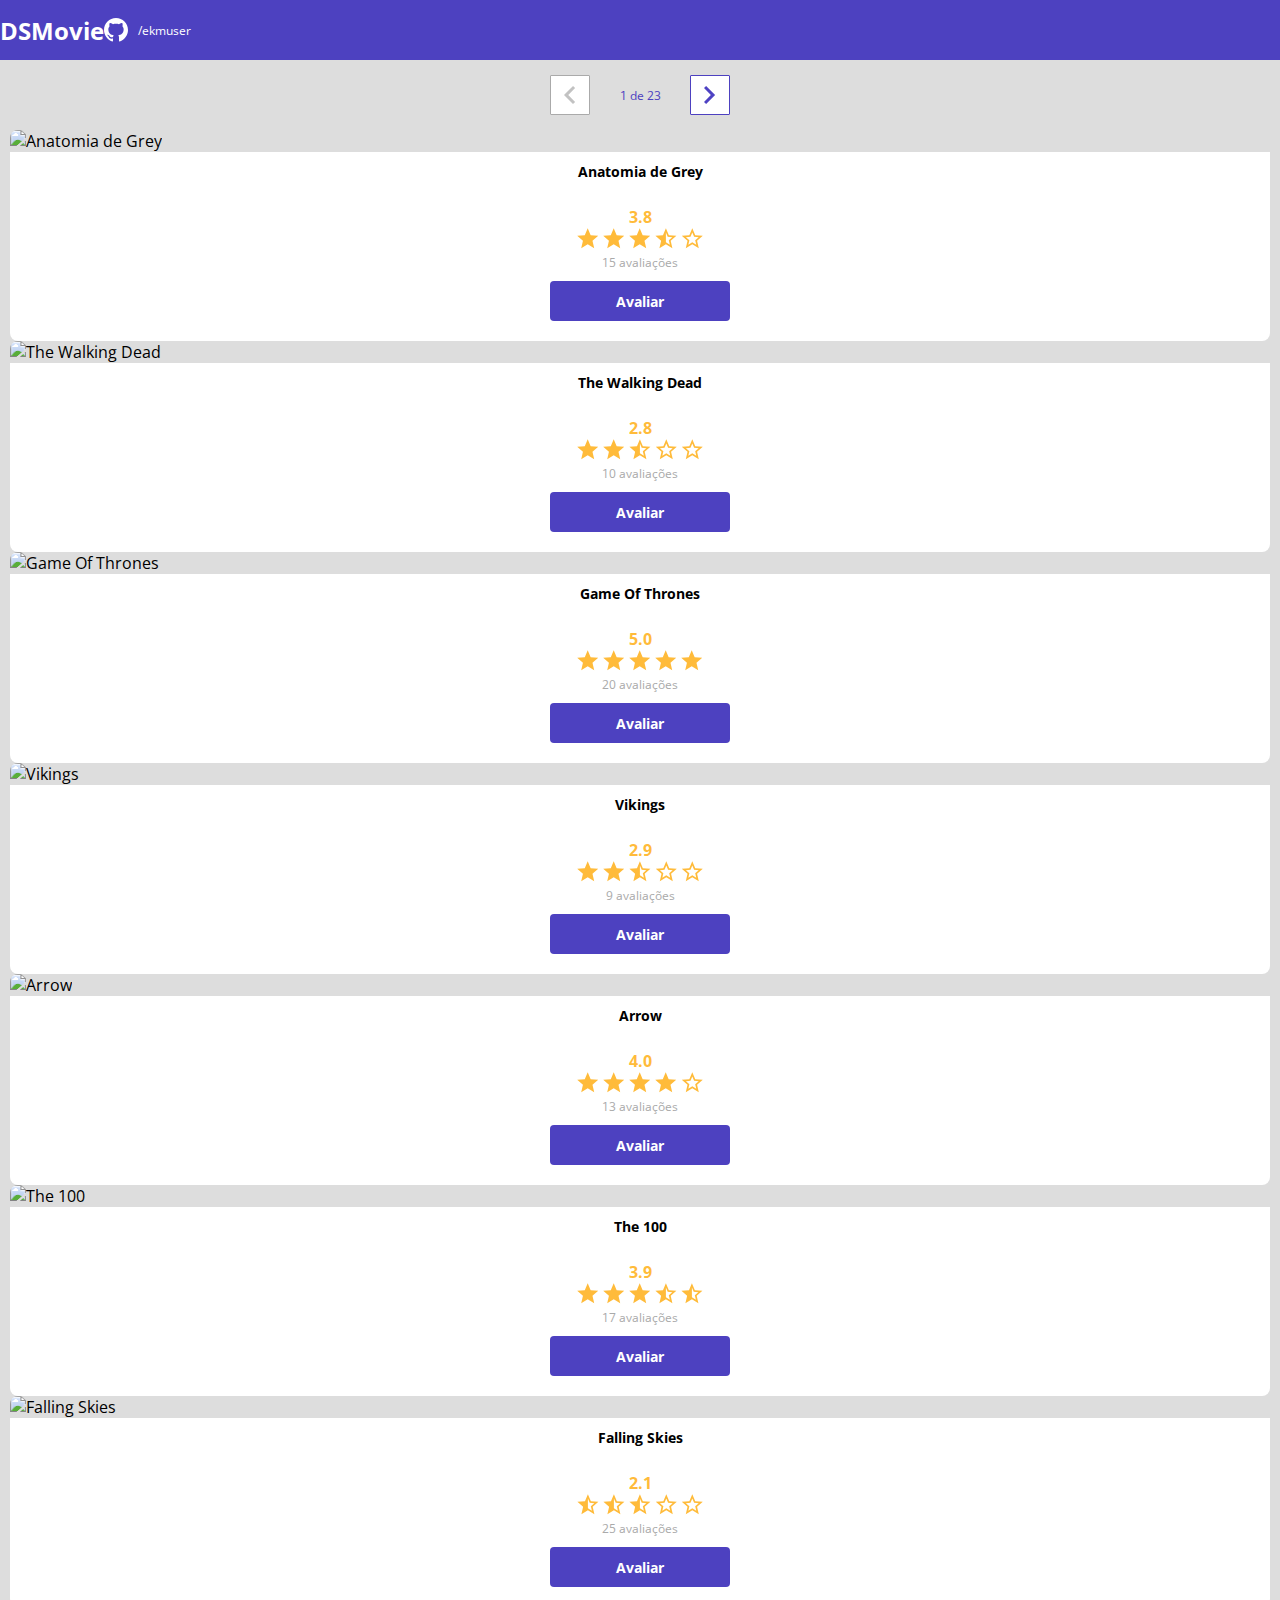
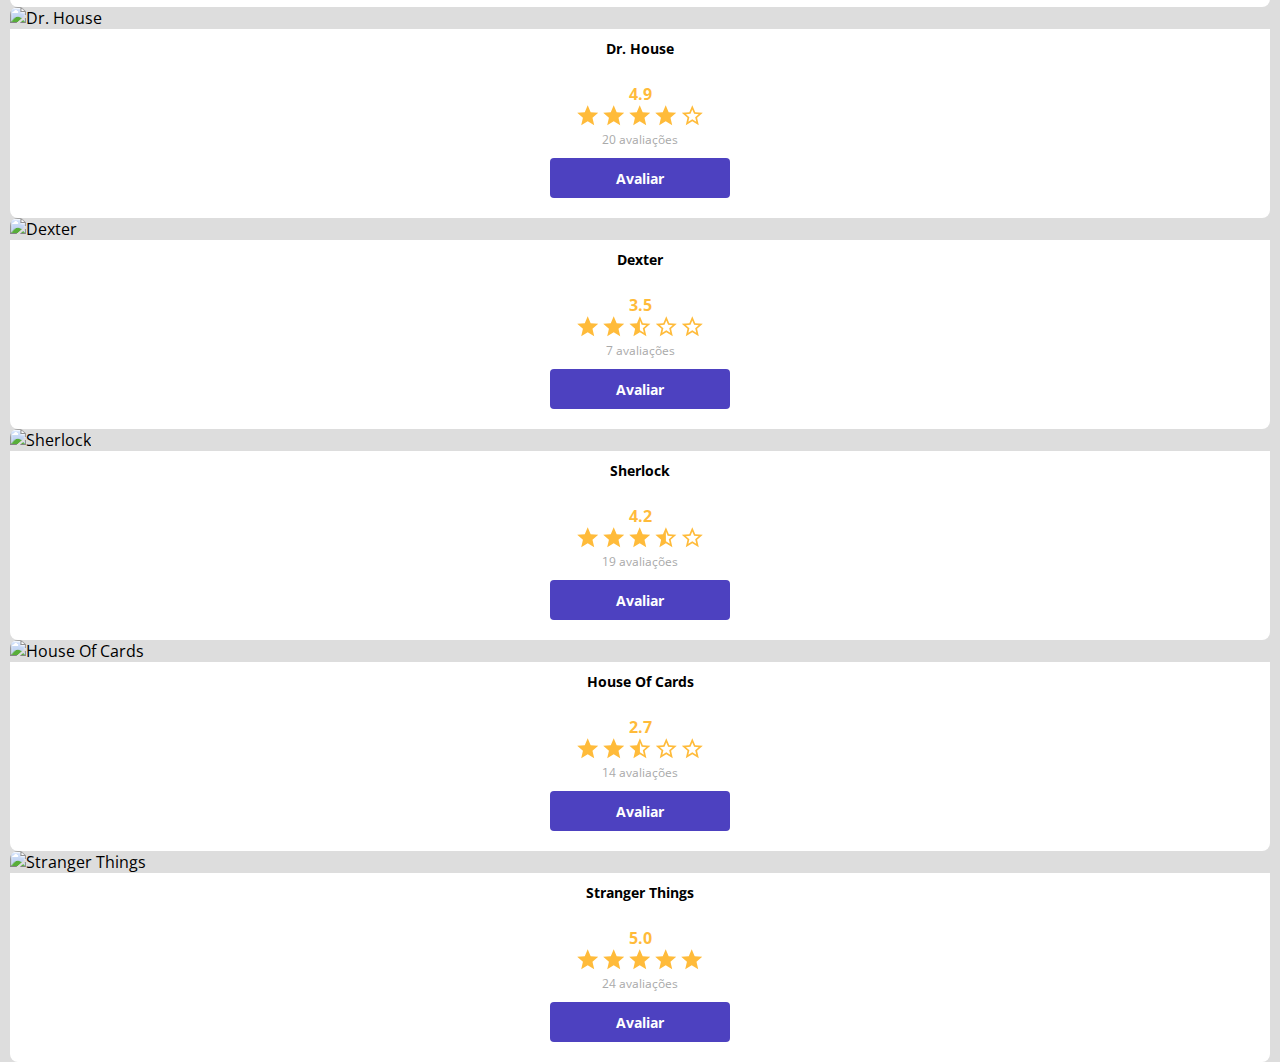
==== commit 161425e0: "Componente de paginação" ====
--- a/index.html
+++ b/index.html
@@ -27,6 +27,18 @@
     <main>
         <section id="dsmovie-card-list" class="container">
 
+            <div class="dsmovie-pagination-container">
+                <div class="dsmovie-pagination-box">
+                     <button disabled>
+                         <img src="img/seta1.svg" alt="Voltar">
+                     </button>
+                     <p>1 de 23</p>
+                     <button>
+                         <img class="dsmovie-flip-horizontal" src="img/seta2.svg" alt="Próxima">
+                     </button>
+                </div>
+            </div>
+
             <div class="row">
 
                 <div class="col-sm-6 col-lg-4 col-xl-3 mb-3">
--- a/css/styles.css
+++ b/css/styles.css
@@ -62,7 +62,7 @@
 }
 
 #dsmovie-card-list {
-    padding: 40px 0;
+    padding: 0px 10px;
 }
 
 .dsmovie-card{
@@ -168,4 +168,48 @@
     flex-direction: column;
     align-items: center;
     justify-content: space-between;
-}+}
+
+.dsmovie-pagination-container {
+    padding: 15px 0;
+    display: flex;
+    justify-content: center;
+}
+
+.dsmovie-pagination-box {
+    width: 180px;
+    display: flex;
+    justify-content: space-between;
+    align-items: center;
+}
+
+.dsmovie-pagination-box p {
+    margin: 0;
+    font-size: 12px;
+    color: var(--color-primary);
+    font-weight: 400;
+}
+
+.dsmovie-pagination-box button {
+    width: 40px;
+    height: 40px;
+    border: 1px solid var(--color-primary);
+    border-radius: 1px;
+    background-color: var(--white);
+    display: flex;
+    justify-content: center;
+    align-items: center;
+}
+
+.dsmovie-pagination-box button img {
+    filter: brightness(0) saturate(100%) invert(20%) sepia(78%) saturate(1936%) hue-rotate(233deg) brightness(106%) contrast(94%);
+}
+
+.dsmovie-pagination-box button:disabled {
+    border: 1px solid var(--text-light-gray);
+}
+
+.dsmovie-pagination-box button:disabled img {
+    filter: unset;
+}
+
